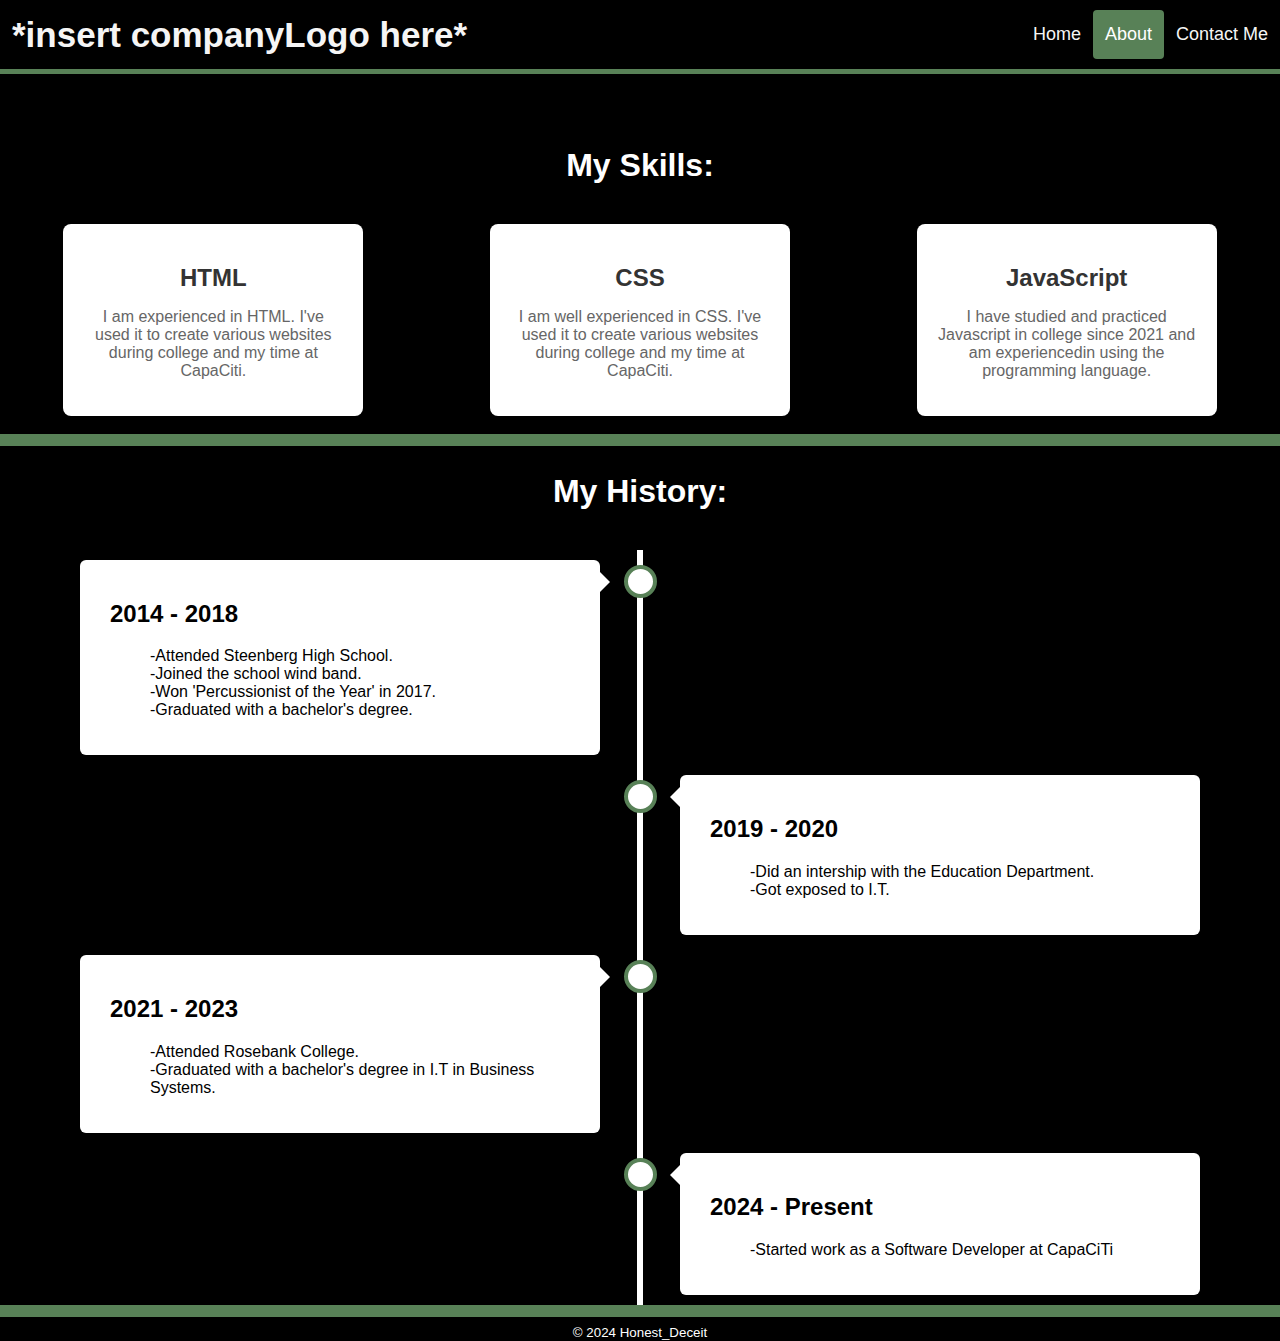
==== about/about.html @ 46c3c689 "first commit" ====
<!DOCTYPE html>
<html lang="en">
<head>
    <meta charset="UTF-8">
    <meta name="viewport" content="width=device-width, initial-scale=1.0">
    <title>about</title>
    <link rel="stylesheet" href="/about/aboutCSS.css">
    <link rel="stylesheet" href="/globalCSS.css">
    <link href="https://fonts.cdnfonts.com/css/aux-dotbitc" rel="stylesheet">
</head>
<body>
  <div id="navbar">
    <a href="/home.html" id="logo">*insert companyLogo here*</a>
    <div id="navbar-right">
      <a href="/home.html">Home</a>
      <a class="active" href="/about/about.html">About</a>
      <a href="/contact/contact me.html">Contact Me</a>
    </div>
  </div>
  <br>
  <br>
  <br>
  <br>
  <br>
  <br>
  <br>
  <h1 style="color: white; text-align:center;" id="skills_h1">My Skills:</h1> <br>
  <div class="card-container">
    <div class="card">
      <h2>HTML</h2>
      <p>I am experienced in HTML. I've used it to create various websites during college and my time at CapaCiti. </p>
    </div>
    <div class="card">
      <h2>CSS</h2>
      <p>I am well experienced in CSS. I've used it to create various websites during college and my time at CapaCiti. </p>
    </div>
    <div class="card">
      <h2>JavaScript</h2>
      <p>I have studied and practiced Javascript in college since 2021 and am experiencedin using the programming language.</p>
    </div>
  </div>
  <br>
  <div class="blok"></div><br>
  <h1 style="color: white; text-align:center;">My History:</h1> <br>
  <div class="timeline">
    <div class="container left">
      <div class="content">
        <h2>2014 - 2018</h2>
        <ul>
          <il>-Attended Steenberg High School.</il><br>
          <il>-Joined the school wind band.</il><br>
          <il>-Won 'Percussionist of the Year' in 2017.</il><br>
          <il>-Graduated with a bachelor's degree.</il>
        </ul>
      </div>
    </div>
    <div class="container right">
      <div class="content">
        <h2>2019 - 2020</h2>
        <ul>
          <il>-Did an intership with the Education Department.</il><br>
          <il>-Got exposed to I.T.</il><br>
        </ul>
      </div>
    </div>
    <div class="container left">
      <div class="content">
        <h2>2021 - 2023</h2>
        <ul>
          <il>-Attended Rosebank College.</il><br>
          <il>-Graduated with a bachelor's degree in I.T in Business Systems.</il><br>
        </ul>
      </div>
    </div>
    <div class="container right">
      <div class="content">
        <h2>2024 - Present</h2>
        <ul>
          <il>-Started work as a Software Developer at CapaCiTi</il><br>
        </ul>
      </div>
    </div>
  </div>  
  <script src="/scroll.js"></script>
  <div class="blok"></div><br>
  <footer style="text-align: center; color: white;">
      <small>&copy; 2024 Honest_Deceit</small>
  </footer>
</body>
</html>
---- about/aboutCSS.css ----
.card-container {
    display: flex;
    justify-content: center;
    align-items: center;
  }
  .card {
    background-color: #fff;
    border-radius: 8px;
    box-shadow: 0 4px 8px rgba(0, 0, 0, 0.1);
    padding: 20px;
    margin: 20px;
    max-width: 300px;
  }
  .card h2 {
    color: #333;
    margin-bottom: 10px;
  }
  .card p {
    color: #666;
  }
  /* The actual timeline (the vertical ruler) */
  .timeline {
      position: relative;
      max-width: 1200px;
      margin: 0 auto;
    }
    
    /* The actual timeline (the vertical ruler) */
    .timeline::after {
      content: '';
      position: absolute;
      width: 6px;
      background-color: white;
      top: 0;
      bottom: 0;
      left: 50%;
      margin-left: -3px;
    }
    
    /* Container around content */
    .container {
      padding: 10px 40px;
      position: relative;
      background-color: inherit;
      width: 50%;
    }
    
    /* The circles on the timeline */
    .container::after {
      content: '';
      position: absolute;
      width: 25px;
      height: 25px;
      right: -17px;
      background-color: white;
      border: 4px solid #588157;
      top: 15px;
      border-radius: 50%;
      z-index: 1;
    }
    
    /* Place the container to the left */
    .left {
      left: 0;
    }
    
    /* Place the container to the right */
    .right {
      left: 50%;
    }
    
    /* Add arrows to the left container (pointing right) */
    .left::before {
      content: " ";
      height: 0;
      position: absolute;
      top: 22px;
      width: 0;
      z-index: 1;
      right: 30px;
      border: medium solid white;
      border-width: 10px 0 10px 10px;
      border-color: transparent transparent transparent white;
    }
    
    /* Add arrows to the right container (pointing left) */
    .right::before {
      content: " ";
      height: 0;
      position: absolute;
      top: 22px;
      width: 0;
      z-index: 1;
      left: 30px;
      border: medium solid white;
      border-width: 10px 10px 10px 0;
      border-color: transparent white transparent transparent;
    }
    
    /* Fix the circle for containers on the right side */
    .right::after {
      left: -16px;
    }
    
    /* The actual content */
    .content {
      padding: 20px 30px;
      background-color: white;
      position: relative;
      border-radius: 6px;
    }
    
    /* Media queries - Responsive timeline on screens less than 600px wide */
    @media screen and (max-width: 600px) {
    /* Place the timelime to the left */
      .timeline::after {
        left: 31px;
      }
    
    /* Full-width containers */
      .container {
        width: 100%;
        padding-left: 70px;
        padding-right: 25px;
      }
    
    /* Make sure that all arrows are pointing leftwards */
      .container::before {
        left: 60px;
        border: medium solid white;
        border-width: 10px 10px 10px 0;
        border-color: transparent white transparent transparent;
      }
    
    /* Make sure all circles are at the same spot */
      .left::after, .right::after {
        left: 15px;
      }
    
    /* Make all right containers behave like the left ones */
      .right {
        left: 0%;
      }
    }
---- globalCSS.css ----
* {box-sizing: border-box;}

body { 
    height: 100%;
    margin: 0;
    font-family: 'AuX DotBitC', sans-serif;
    background-color: black;
}
#navbar {
  overflow: hidden;
  background-color: black;
  padding: 90px 10px;
  transition: 0.4s;
  position: fixed;
  width: 100%;
  top: 0;
  z-index: 99;
  border-bottom: #588157 solid 5px;
  position: fixed; /* Ensures navbar stays fixed at the top */
  left: 0;
  padding: 10px 0; /* Adjust padding as needed */
}

#navbar a {
  float: left;
  color: whitesmoke;
  text-align: center;
  padding: 12px;
  text-decoration: none;
  font-size: 18px; 
  line-height: 25px;
  border-radius: 4px;
}

#navbar #logo {
  font-size: 35px;
  font-weight: bold;
  transition: 0.4s;
}

#navbar a:hover {
    background-color: #DAD7CD;
    color: black;
}

#navbar a.active {
background-color: #588157;
  color: white;
}

#navbar-right {
  float: right;
}

@media screen and (max-width: 580px) {
  #navbar {
    padding: 20px 10px !important;
  }
  #navbar a {
    float: none;
    display: block;
    text-align: left;
  }
  #navbar-right {
    float: none;
  }
}
/* blok is the line under navbar */
.blok {
    height: 8px;
    width: 100vw;
    padding: 6px 16px;
    background-color: #588157;
    float: right;
}
 /*card CSS*/
 .card {
    box-shadow: 0 4px 8px 0 rgba(0, 0, 0, 0.2);
    max-width: auto;
    margin: auto;
    text-align: center;
    align-items: center;
  }
  .card img{
    padding-top: 100px;
    width: 50%;
    height: 50%;
    float:none;
  }
  .card h1, p {
    color: whitesmoke;
    text-align: center;
  }
  .title {
    color: whitesmoke;
    font-size: 18px;
  }
  button {
    border-radius: 25px;
    border: 2px solid #588157;
    border-style: dashed;
    outline: 0;
    display: inline-block;
    padding: 8px;
    color: whitesmoke;
    background-color: transparent;
    text-align: center;
    cursor: pointer;
    width: 25%;
    font-size: 18px;
    font-family: 'AuX DotBitC', sans-serif;
  }
  a {
    text-decoration: none;
    font-size: 22px;
    color: whitesmoke;
  }
  button:hover, a:hover {
    opacity: 0.7;
  }

  .skills_h1{
    margin-top: 20vh;
  }
  .footer {
    position: fixed;
    bottom: 0;
    width: 100%;
    background-color: #333; /* Example background color */
    color: white; /* Example text color */
    padding: 20px; /* Example padding */
  }
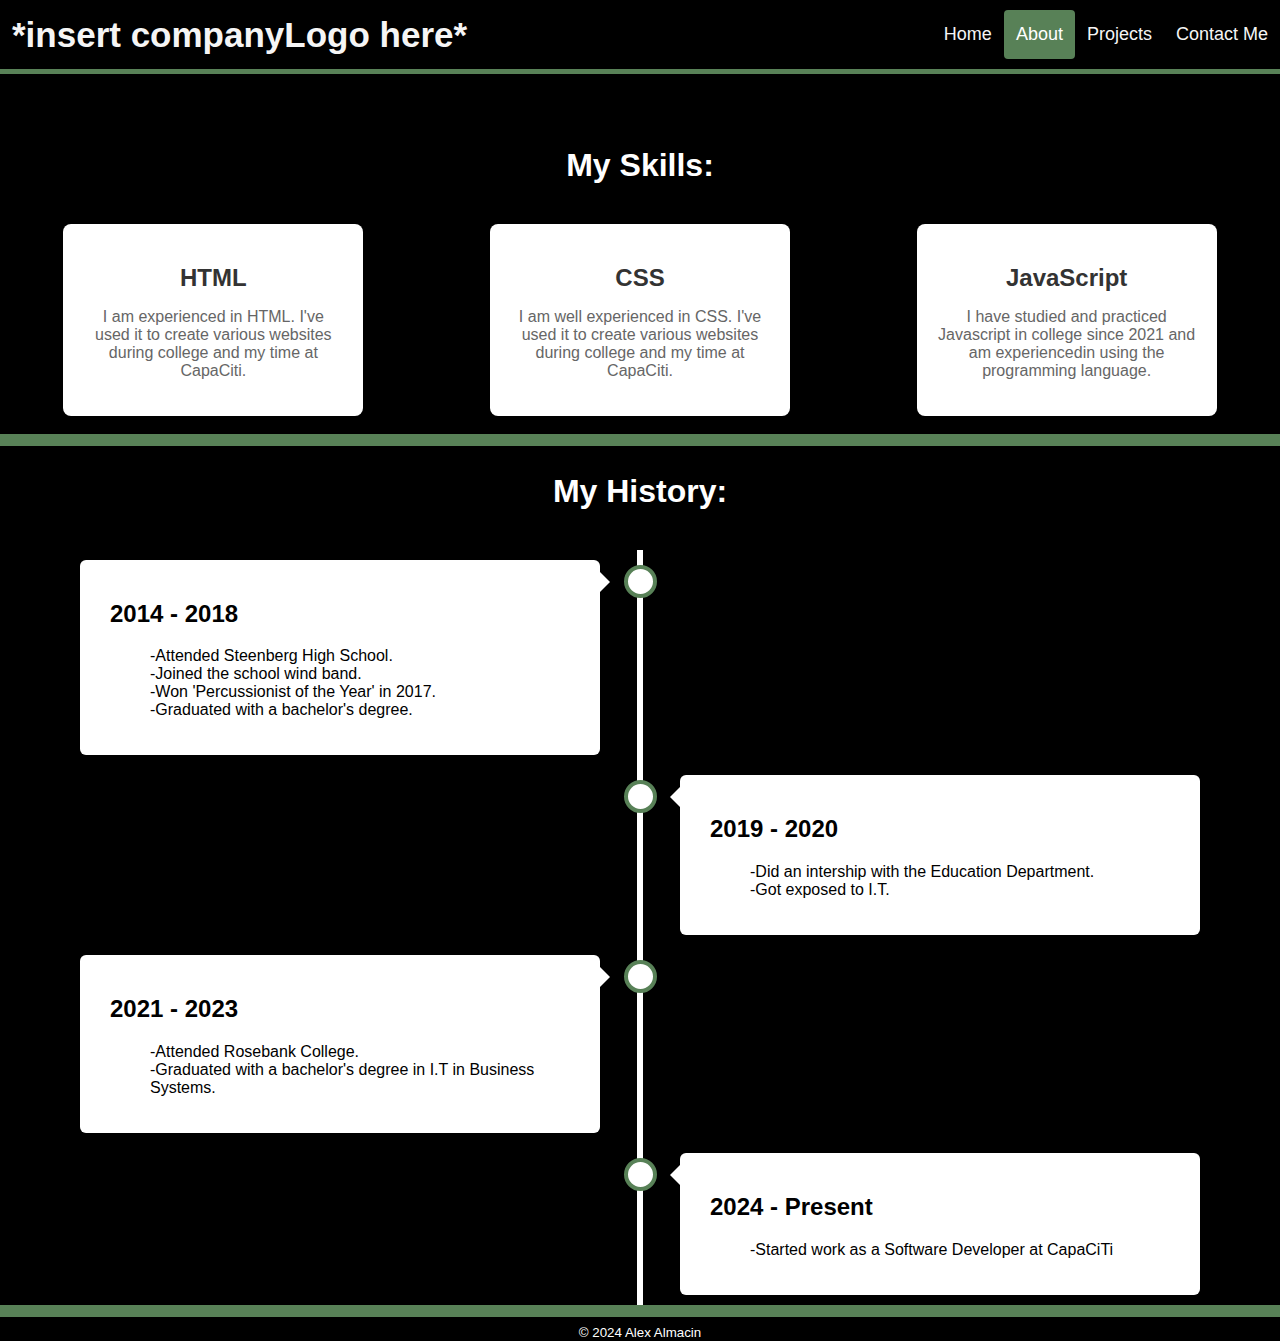
==== commit 0e9d229e: "fixed some code" ====
--- a/about/about.html
+++ b/about/about.html
@@ -4,16 +4,17 @@
     <meta charset="UTF-8">
     <meta name="viewport" content="width=device-width, initial-scale=1.0">
     <title>about</title>
-    <link rel="stylesheet" href="/about/aboutCSS.css">
-    <link rel="stylesheet" href="/globalCSS.css">
+    <link rel="stylesheet" type="text/css" href="/about/aboutCSS.css">
+    <link rel="stylesheet" type="text/css" href="/home/style.css">
     <link href="https://fonts.cdnfonts.com/css/aux-dotbitc" rel="stylesheet">
 </head>
 <body>
   <div id="navbar">
-    <a href="/home.html" id="logo">*insert companyLogo here*</a>
+    <a href="/index.html" id="logo">*insert companyLogo here*</a>
     <div id="navbar-right">
-      <a href="/home.html">Home</a>
+      <a href="/home/home.html">Home</a>
       <a class="active" href="/about/about.html">About</a>
+      <a href="/projects/projects.html">Projects</a>
       <a href="/contact/contact me.html">Contact Me</a>
     </div>
   </div>
@@ -84,7 +85,7 @@
   <script src="/scroll.js"></script>
   <div class="blok"></div><br>
   <footer style="text-align: center; color: white;">
-      <small>&copy; 2024 Honest_Deceit</small>
+      <small>&copy; 2024 Alex Almacin</small>
   </footer>
 </body>
 </html>--- a/home/style.css
+++ b/home/style.css
@@ -0,0 +1,124 @@
+* {box-sizing: border-box;}
+
+body { 
+    height: 100%;
+    margin: 0;
+    font-family: 'AuX DotBitC', sans-serif;
+    background-color: black;
+}
+#navbar {
+  overflow: hidden;
+  background-color: black;
+  padding: 90px 10px;
+  transition: 0.4s;
+  position: fixed;
+  width: 100%;
+  top: 0;
+  z-index: 99;
+  border-bottom: #588157 solid 5px;
+  position: fixed; /* Ensures navbar stays fixed at the top */
+  left: 0;
+  padding: 10px 0; /* Adjust padding as needed */
+}
+
+#navbar a {
+  float: left;
+  color: whitesmoke;
+  text-align: center;
+  padding: 12px;
+  text-decoration: none;
+  font-size: 18px; 
+  line-height: 25px;
+  border-radius: 4px;
+}
+
+#navbar #logo {
+  font-size: 35px;
+  font-weight: bold;
+  transition: 0.4s;
+}
+
+#navbar a:hover {
+    background-color: #DAD7CD;
+    color: black;
+}
+
+#navbar a.active {
+background-color: #588157;
+  color: white;
+}
+
+#navbar-right {
+  float: right;
+}
+
+@media screen and (max-width: 580px) {
+  #navbar {
+    padding: 20px 10px !important;
+  }
+  #navbar a {
+    float: none;
+    display: block;
+    text-align: left;
+  }
+  #navbar-right {
+    float: none;
+  }
+}
+/* blok is the line under navbar */
+.blok {
+    height: 8px;
+    width: 100vw;
+    padding: 6px 16px;
+    background-color: #588157;
+    float: right;
+}
+ /*card CSS*/
+ .card {
+  box-shadow: 0 4px 8px 0 rgba(0, 0, 0, 0.2);
+  max-width: 300px;
+  margin: auto;
+  text-align: center;
+  font-family: 'AuX DotBitC', sans-serif;
+  color: whitesmoke;
+}
+
+.title {
+  color: rgb(255, 255, 255);
+  font-size: 18px;
+}
+
+button {
+  border-style: dashed;
+  border-color: #588157;
+  border-radius: 10%;
+  outline: 0;
+  display: inline-block;
+  padding: 8px;
+  color: whitesmoke;
+  background-color: #000;
+  text-align: center;
+  cursor: pointer;
+  width: 100%;
+  font-size: 18px;
+  font-family: 'AuX DotBitC', sans-serif;
+}
+
+a {
+  text-decoration: none;
+  font-size: 22px;
+  color: rgb(255, 255, 255);
+}
+
+button:hover, a:hover {
+  opacity: 0.7;
+}
+  .footer {
+    position: fixed;
+    bottom: 0;
+    width: 100%;
+    background-color: #333; /* Example background color */
+    color: white; /* Example text color */
+    padding: 20px; /* Example padding */
+    padding-top: 20px;
+  }